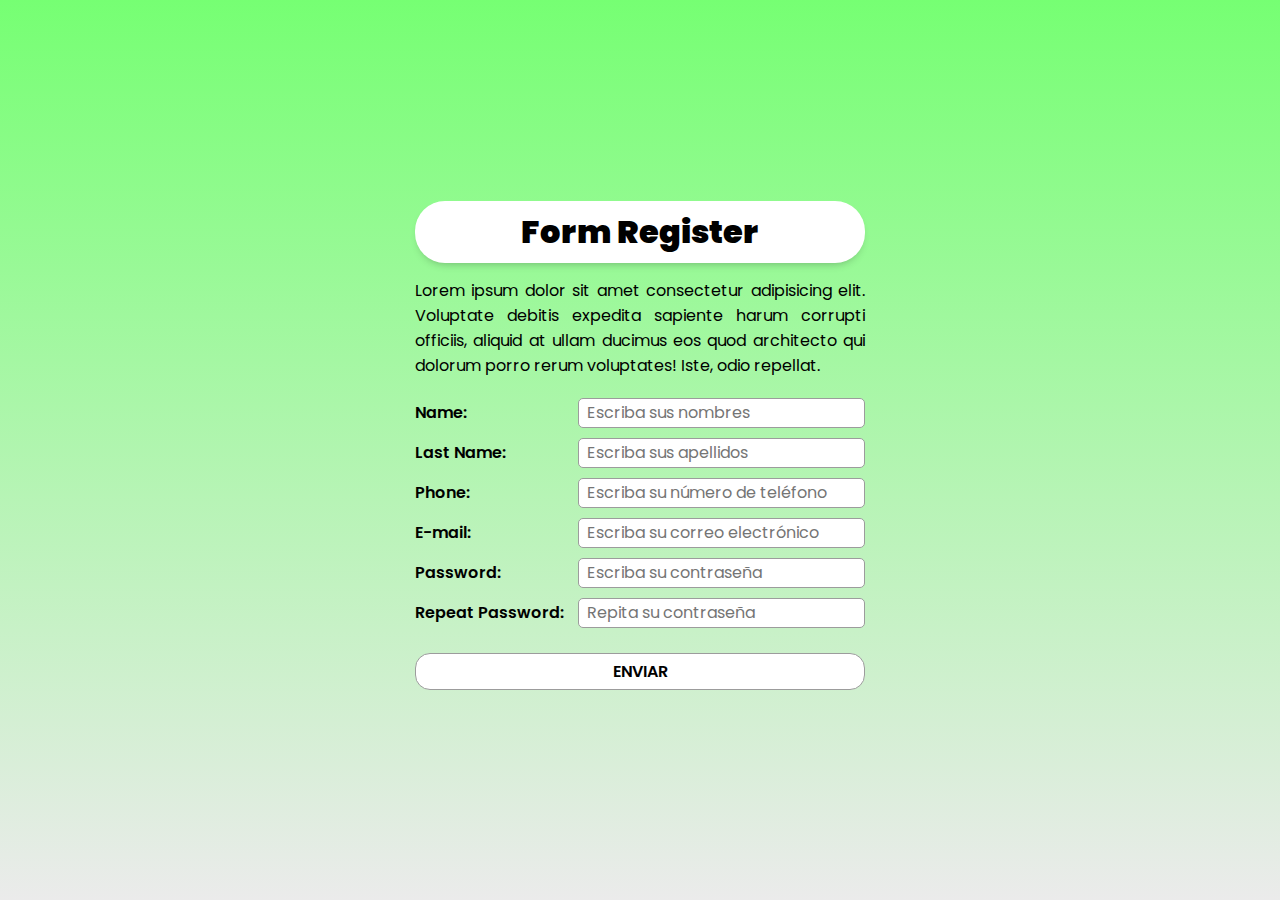
==== html/form.html @ c0cf5a1d "Update interface index" ====
<!DOCTYPE html>
<html lang="en">
<head>
    <meta charset="UTF-8">
    <meta http-equiv="X-UA-Compatible" content="IE=edge">
    <meta name="viewport" content="width=device-width, initial-scale=1.0">
    <title>Form</title>
    <link rel="stylesheet" href="../css/form.css">
</head>
<body>
    <div class="container">
        <div class="title">
            <h1>Form Register</h1>
            <p>Lorem ipsum dolor sit amet consectetur adipisicing elit. Voluptate debitis expedita sapiente harum corrupti officiis, aliquid at ullam ducimus eos quod architecto qui dolorum porro rerum voluptates! Iste, odio repellat.</p>
        </div>
        <div class="body_form">
            <div class="row_form">
                <label for="" class="label_form">Name:</label>
                <input type="text" class="input_form" placeholder="Escriba sus nombres">
            </div>
            <div class="row_form">
                <label for="" class="label_form">Last Name:</label>
                <input type="text" class="input_form" placeholder="Escriba sus apellidos">
            </div>
            <div class="row_form">
                <label for="" class="label_form">Phone:</label>
                <input type="numbre" class="input_form" placeholder="Escriba su número de teléfono">
            </div>
            <div class="row_form">
                <label for="" class="label_form">E-mail:</label>
                <input type="email" class="input_form" placeholder="Escriba su correo electrónico">
            </div>
            <div class="row_form">
                <label for="" class="label_form">Password:</label>
                <input type="text" class="input_form" placeholder="Escriba su contraseña">
            </div>
            <div class="row_form">
                <label for="" class="label_form">Repeat Password:</label>
                <input type="text" class="input_form" placeholder="Repita su contraseña">
            </div>
            <div class="row_form">
                <button class="button_form">Enviar</button>
            </div>
        </div>
    </div>
</body>
</html>
---- css/form.css ----
@import url('https://fonts.googleapis.com/css2?family=Poppins:wght@400;600;900&display=swap');

* {
    margin: 0;
    padding: 0;
    box-sizing: border-box;
}

body{
    background: rgb(235,235,235);
    background: linear-gradient(360deg, rgb(235, 235, 235) 0%, rgba(118,255,115,1) 100%);
    display: flex;
    height: 100vh;
}

.container{
    max-width: 450px;
    margin: auto;
}

.title h1{
    text-align: center;
    font-family: 'Poppins', sans-serif;
    font-weight: 900;
    background-color: #fff;
    border-radius: 30px;
    margin-bottom: 15px;
    box-shadow: 0 5px 10px -5px rgb(0 0 0 / 30%);
    padding: 7px;
}

.title p{
    text-align: justify;
    font-family: 'Poppins', sans-serif;
    font-weight: 400;
    margin-bottom: 20px;
}

.row_form{
    margin: 10px 0;
    width: 100%;
    display: flex;
}

.row_form label {
    font-family: 'Poppins', sans-serif;
    font-weight: 600;
    font-size: 16px;
    width: 40%;
    display: flex;
    align-items: center;
}

.row_form input {
    font-family: 'Poppins', sans-serif;
    font-weight: 400;
    font-size: 16px;
    border-radius: 5px;
    border: 1px solid #9c9c9c;
    height: 30px;
    padding: 8px;
    width: 70%;
}

.button_form{
    margin-top: 15px;
    font-family: 'Poppins', sans-serif;
    font-weight: 600;
    text-transform: uppercase;
    font-size: 16px;
    padding: 5px;
    border-radius: 15px;
    border: 1px solid #9c9c9c;
    width: 100%;
    background-color: #fff;
}

.button_form:hover{
    box-shadow: 0px 0px 10px 1px rgb(16, 156, 51);
    transition: all ease-in-out .5s;
}
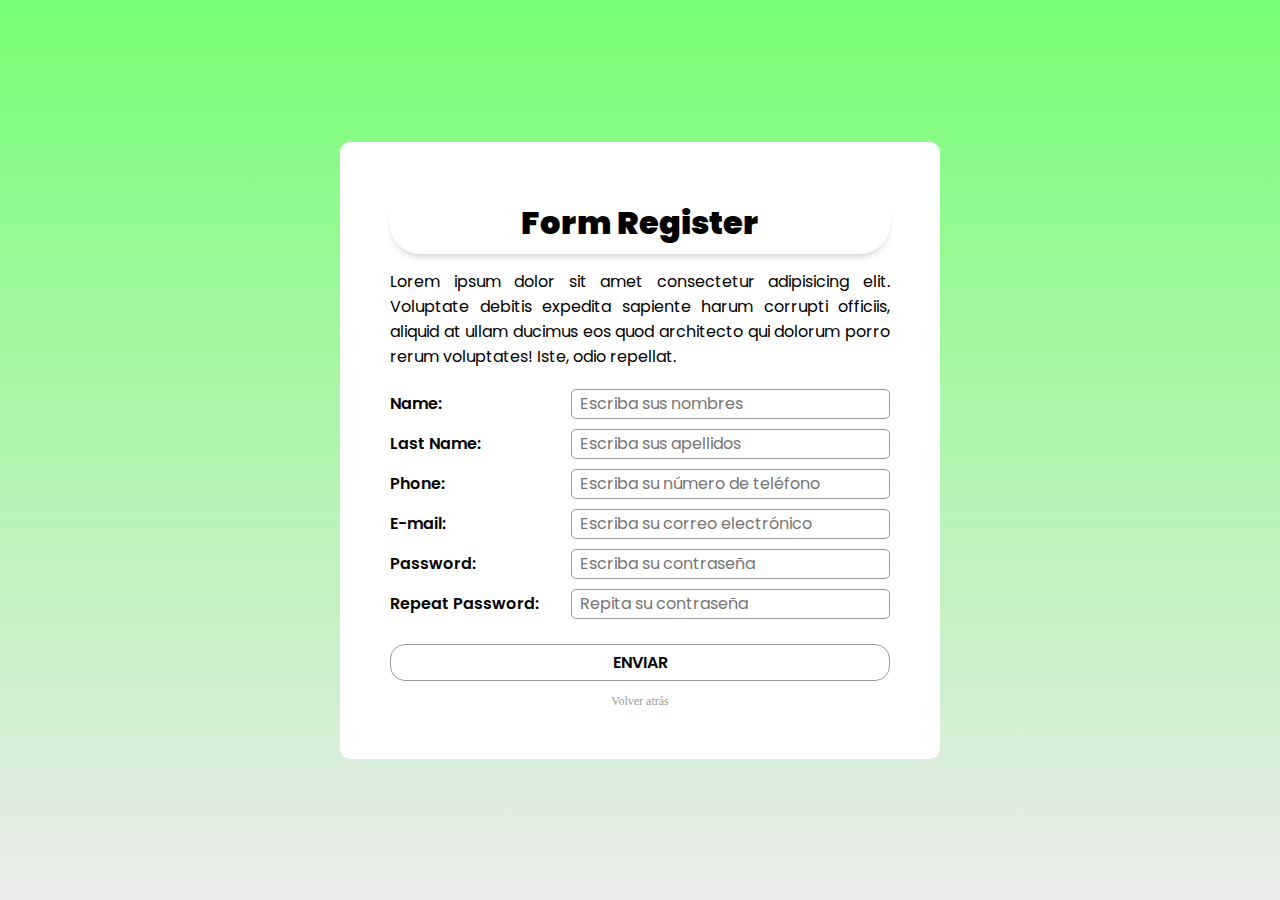
==== commit 9d49c91a: "Add table.html" ====
--- a/html/form.html
+++ b/html/form.html
@@ -1,45 +1,51 @@
 <!DOCTYPE html>
-<html lang="en">
+<html lang="es">
 <head>
     <meta charset="UTF-8">
     <meta http-equiv="X-UA-Compatible" content="IE=edge">
     <meta name="viewport" content="width=device-width, initial-scale=1.0">
-    <title>Form</title>
+    <title>Teaching WilderDuarte</title>
+    <link rel="icon" href="../img/faviconfrontpage.png" type="image/png">
     <link rel="stylesheet" href="../css/form.css">
 </head>
 <body>
     <div class="container">
-        <div class="title">
-            <h1>Form Register</h1>
-            <p>Lorem ipsum dolor sit amet consectetur adipisicing elit. Voluptate debitis expedita sapiente harum corrupti officiis, aliquid at ullam ducimus eos quod architecto qui dolorum porro rerum voluptates! Iste, odio repellat.</p>
-        </div>
-        <div class="body_form">
-            <div class="row_form">
-                <label for="" class="label_form">Name:</label>
-                <input type="text" class="input_form" placeholder="Escriba sus nombres">
+        <div class="form">
+            <div class="title">
+                <h1>Form Register</h1>
+                <p>Lorem ipsum dolor sit amet consectetur adipisicing elit. Voluptate debitis expedita sapiente harum corrupti officiis, aliquid at ullam ducimus eos quod architecto qui dolorum porro rerum voluptates! Iste, odio repellat.</p>
             </div>
-            <div class="row_form">
-                <label for="" class="label_form">Last Name:</label>
-                <input type="text" class="input_form" placeholder="Escriba sus apellidos">
+            <div class="body_form">
+                <div class="row_form">
+                    <label for="" class="label_form">Name:</label>
+                    <input type="text" class="input_form" placeholder="Escriba sus nombres">
+                </div>
+                <div class="row_form">
+                    <label for="" class="label_form">Last Name:</label>
+                    <input type="text" class="input_form" placeholder="Escriba sus apellidos">
+                </div>
+                <div class="row_form">
+                    <label for="" class="label_form">Phone:</label>
+                    <input type="numbre" class="input_form" placeholder="Escriba su número de teléfono">
+                </div>
+                <div class="row_form">
+                    <label for="" class="label_form">E-mail:</label>
+                    <input type="email" class="input_form" placeholder="Escriba su correo electrónico">
+                </div>
+                <div class="row_form">
+                    <label for="" class="label_form">Password:</label>
+                    <input type="text" class="input_form" placeholder="Escriba su contraseña">
+                </div>
+                <div class="row_form">
+                    <label for="" class="label_form">Repeat Password:</label>
+                    <input type="text" class="input_form" placeholder="Repita su contraseña">
+                </div>
+                <div class="row_form">
+                    <button class="button_form">Enviar</button>
+                </div>
             </div>
-            <div class="row_form">
-                <label for="" class="label_form">Phone:</label>
-                <input type="numbre" class="input_form" placeholder="Escriba su número de teléfono">
-            </div>
-            <div class="row_form">
-                <label for="" class="label_form">E-mail:</label>
-                <input type="email" class="input_form" placeholder="Escriba su correo electrónico">
-            </div>
-            <div class="row_form">
-                <label for="" class="label_form">Password:</label>
-                <input type="text" class="input_form" placeholder="Escriba su contraseña">
-            </div>
-            <div class="row_form">
-                <label for="" class="label_form">Repeat Password:</label>
-                <input type="text" class="input_form" placeholder="Repita su contraseña">
-            </div>
-            <div class="row_form">
-                <button class="button_form">Enviar</button>
+            <div class="enlace">
+                <a href="../index.html">Volver atrás</a>
             </div>
         </div>
     </div>
--- a/css/form.css
+++ b/css/form.css
@@ -14,7 +14,7 @@
 }
 
 .container{
-    max-width: 450px;
+    max-width: 600px;
     margin: auto;
 }
 
@@ -79,3 +79,20 @@
     box-shadow: 0px 0px 10px 1px rgb(16, 156, 51);
     transition: all ease-in-out .5s;
 }
+
+.form {
+    background-color: #fff;
+    padding: 50px;
+    border-radius: 10px;
+}
+
+.enlace {
+    display: block;
+    text-align: center;
+}
+
+.enlace a {
+    font-size: 12px;
+    text-decoration: none;
+    color: #9c9c9c;
+}
